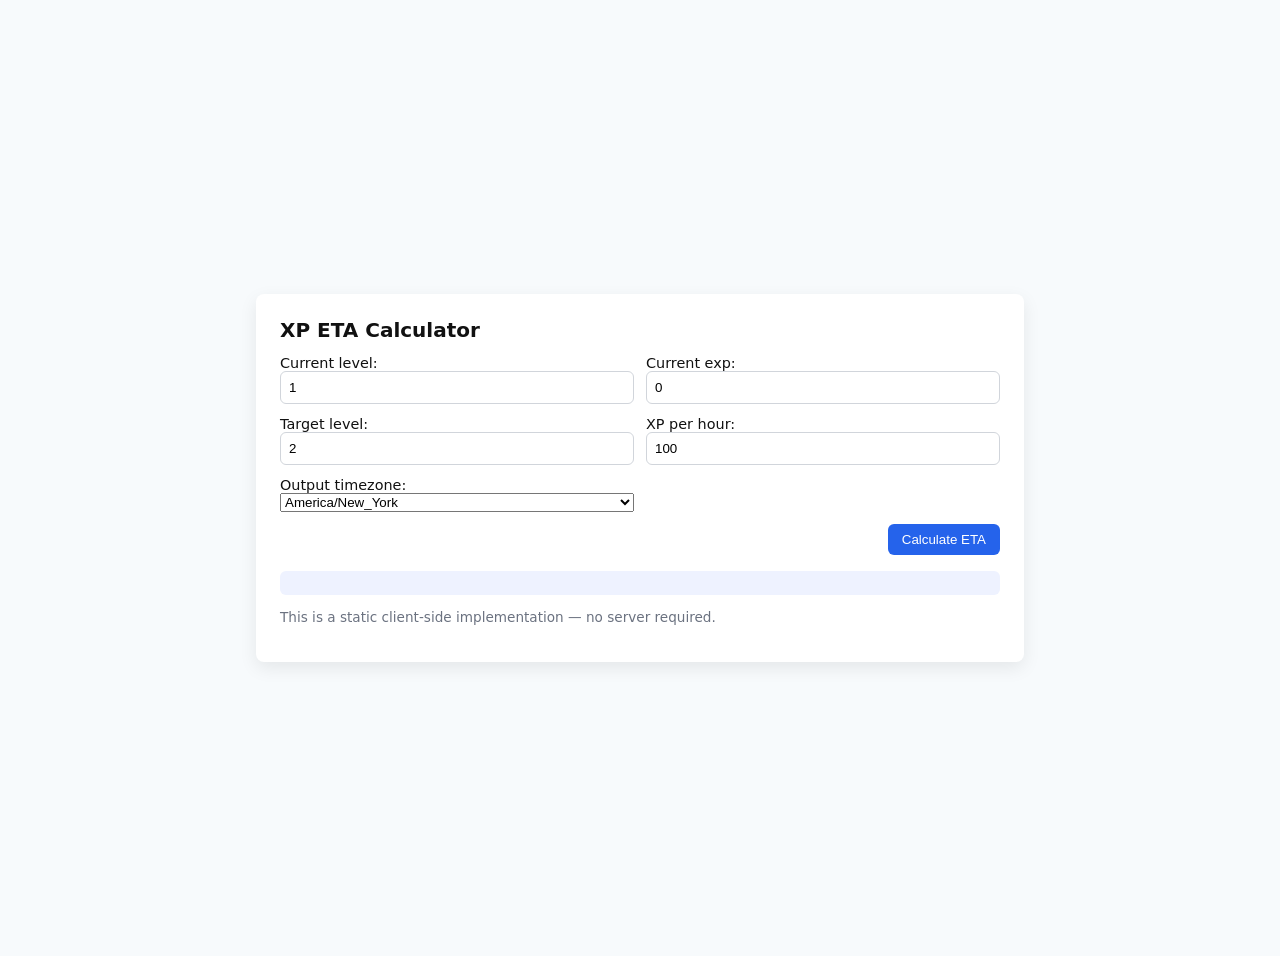
==== index.html @ a0f7130c "Deploy docs to gh-pages [skip ci] 1493fedf4a94cd92b6ff834787a45dacfb84d13b" ====
<!doctype html>
<html lang="en">
<head>
  <meta charset="utf-8" />
  <meta name="viewport" content="width=device-width,initial-scale=1" />
  <title>XP ETA Calculator</title>
  <link rel="stylesheet" href="style.css">
 </head>
<body>
  <main>
    <h1>XP ETA Calculator</h1>
    <form id="calc-form">
      <label>Current level: <input type="number" id="current_level" value="1" min="1" required></label>
      <label>Current exp: <input type="number" id="current_exp" value="0" min="0" required></label>
      <label>Target level: <input type="number" id="target_level" value="2" min="2" required></label>
      <label>XP per hour: <input type="number" id="xp_per_hr" value="100" step="any" min="0.1" required></label>
      <label>Output timezone: <select id="output_tz"></select></label>
      <div class="actions">
        <button type="submit">Calculate ETA</button>
      </div>
    </form>

    <section id="result" aria-live="polite"></section>
    <p class="note">This is a static client-side implementation — no server required.</p>
  </main>
  <script src="timezones.js"></script>
  <script src="app.js"></script>
</body>
</html>
---- style.css ----
:root{font-family:system-ui,-apple-system,Segoe UI,Roboto,Arial,sans-serif;color:#111}
body{display:flex;min-height:100vh;align-items:center;justify-content:center;background:#f7fafc;padding:20px}
main{max-width:720px;width:100%;background:white;border-radius:8px;padding:24px;box-shadow:0 6px 18px rgba(0,0,0,.08)}
h1{margin-top:0;font-size:1.25rem}
form{display:grid;grid-template-columns:1fr 1fr;gap:12px}
label{display:flex;flex-direction:column;font-size:0.9rem}
input[type=text],input[type=number]{padding:8px;border:1px solid #d1d5db;border-radius:6px}
.actions{grid-column:1 / -1;display:flex;justify-content:flex-end}
button{padding:8px 14px;border:none;background:#2563eb;color:white;border-radius:6px;cursor:pointer}
#result{margin-top:16px;padding:12px;background:#eef2ff;border-radius:6px}
.note{font-size:0.85rem;color:#6b7280}
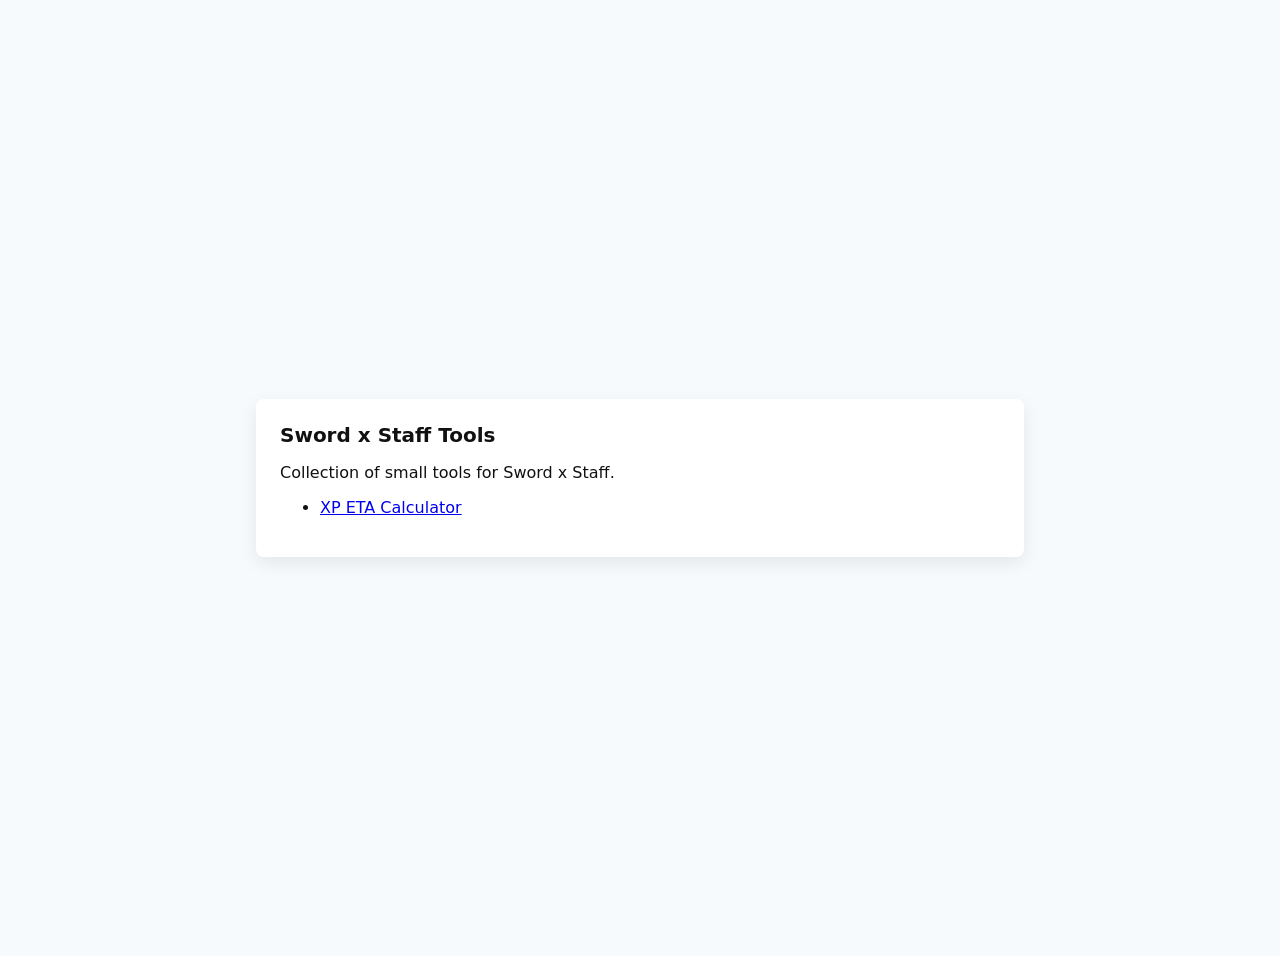
==== commit c76ab642: "Deploy docs to gh-pages [skip ci] f0fcd69a47fdfc895593f54b03ff7944b2be7662" ====
--- a/index.html
+++ b/index.html
@@ -3,27 +3,16 @@
 <head>
   <meta charset="utf-8" />
   <meta name="viewport" content="width=device-width,initial-scale=1" />
-  <title>XP ETA Calculator</title>
+  <title>Sword x Staff Tool</title>
   <link rel="stylesheet" href="style.css">
- </head>
+</head>
 <body>
   <main>
-    <h1>XP ETA Calculator</h1>
-    <form id="calc-form">
-      <label>Current level: <input type="number" id="current_level" value="1" min="1" required></label>
-      <label>Current exp: <input type="number" id="current_exp" value="0" min="0" required></label>
-      <label>Target level: <input type="number" id="target_level" value="2" min="2" required></label>
-      <label>XP per hour: <input type="number" id="xp_per_hr" value="100" step="any" min="0.1" required></label>
-      <label>Output timezone: <select id="output_tz"></select></label>
-      <div class="actions">
-        <button type="submit">Calculate ETA</button>
-      </div>
-    </form>
-
-    <section id="result" aria-live="polite"></section>
-    <p class="note">This is a static client-side implementation — no server required.</p>
+    <h1>Sword x Staff Tools</h1>
+    <p>Collection of small tools for Sword x Staff.</p>
+    <ul>
+      <li><a href="calculator.html">XP ETA Calculator</a></li>
+    </ul>
   </main>
-  <script src="timezones.js"></script>
-  <script src="app.js"></script>
 </body>
 </html>
